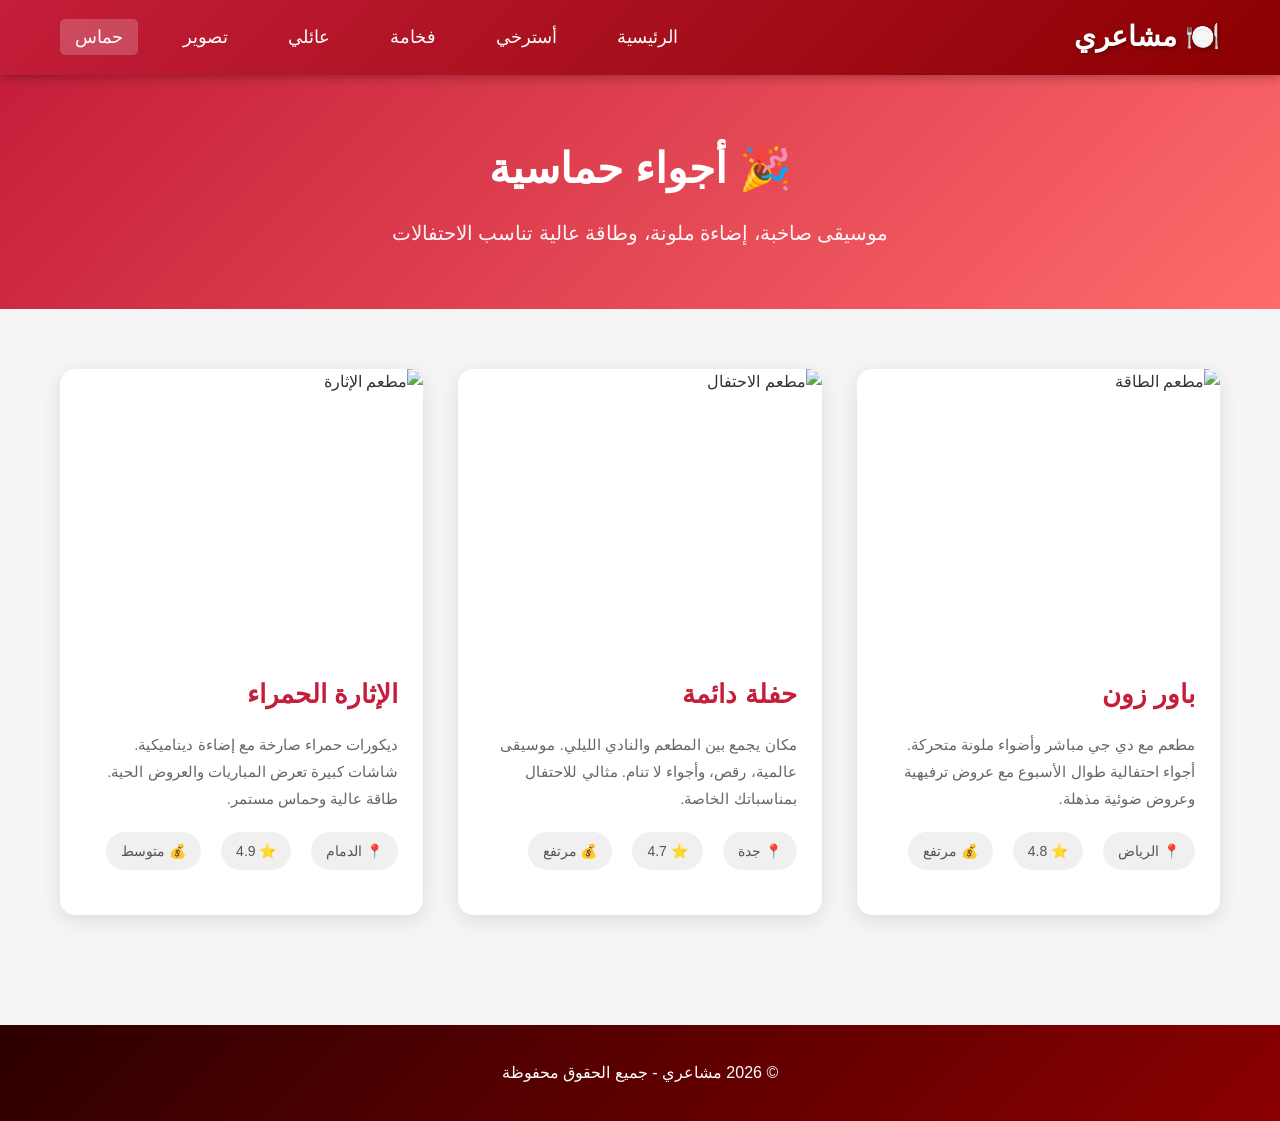
==== energy.html @ fe8a0ba1 "Create energy.html for energy-themed content Added a new HTML file for the energy-themed section, in" ====
<!DOCTYPE html>
<html lang="ar" dir="rtl">
<head>
    <meta charset="UTF-8">
    <meta name="viewport" content="width=device-width, initial-scale=1.0">
    <title>أجواء حماسية - مشاعري</title>
    <link rel="stylesheet" href="style.css">
</head>
<body>
    <nav class="navbar">
        <div class="container">
            <div class="logo">
                <h1>🍽️ مشاعري</h1>
            </div>
            <ul class="nav-links">
                <li><a href="index.html">الرئيسية</a></li>
                <li><a href="relax.html">أسترخي</a></li>
                <li><a href="luxury.html">فخامة</a></li>
                <li><a href="family.html">عائلي</a></li>
                <li><a href="photo.html">تصوير</a></li>
                <li><a href="energy.html" class="active">حماس</a></li>
            </ul>
        </div>
    </nav>

    <header class="page-header energy-header">
        <div class="container">
            <h2>🎉 أجواء حماسية</h2>
            <p>موسيقى صاخبة، إضاءة ملونة، وطاقة عالية تناسب الاحتفالات</p>
        </div>
    </header>

    <section class="restaurants-section">
        <div class="container">
            <div class="restaurants-grid">
                <div class="restaurant-card energy-card">
                    <div class="restaurant-image">
                        <img src="https://images.unsplash.com/photo-1555396273-367ea4eb4db5?w=600" alt="مطعم الطاقة">
                    </div>
                    <div class="restaurant-info">
                        <h3>باور زون</h3>
                        <p class="restaurant-desc">
                            مطعم مع دي جي مباشر وأضواء ملونة متحركة. أجواء احتفالية 
                            طوال الأسبوع مع عروض ترفيهية وعروض ضوئية مذهلة.
                        </p>
                        <div class="restaurant-details">
                            <span class="detail">📍 الرياض</span>
                            <span class="detail">⭐ 4.8</span>
                            <span class="detail">💰 مرتفع</span>
                        </div>
                    </div>
                </div>

                <div class="restaurant-card energy-card">
                    <div class="restaurant-image">
                        <img src="https://images.unsplash.com/photo-1514362545857-3bc16c4c7d1b?w=600" alt="مطعم الاحتفال">
                    </div>
                    <div class="restaurant-info">
                        <h3>حفلة دائمة</h3>
                        <p class="restaurant-desc">
                            مكان يجمع بين المطعم والنادي الليلي. موسيقى عالمية، 
                            رقص، وأجواء لا تنام. مثالي للاحتفال بمناسباتك الخاصة.
                        </p>
                        <div class="restaurant-details">
                            <span class="detail">📍 جدة</span>
                            <span class="detail">⭐ 4.7</span>
                            <span class="detail">💰 مرتفع</span>
                        </div>
                    </div>
                </div>

                <div class="restaurant-card energy-card">
                    <div class="restaurant-image">
                        <img src="https://images.unsplash.com/photo-1552566626-52f8b828add9?w=600" alt="مطعم الإثارة">
                    </div>
                    <div class="restaurant-info">
                        <h3>الإثارة الحمراء</h3>
                        <p class="restaurant-desc">
                            ديكورات حمراء صارخة مع إضاءة ديناميكية. شاشات كبيرة 
                            تعرض المباريات والعروض الحية. طاقة عالية وحماس مستمر.
                        </p>
                        <div class="restaurant-details">
                            <span class="detail">📍 الدمام</span>
                            <span class="detail">⭐ 4.9</span>
                            <span class="detail">💰 متوسط</span>
                        </div>
                    </div>
                </div>
            </div>
        </div>
    </section>

    <footer class="footer">
        <div class="container">
            <p>&copy; 2026 مشاعري - جميع الحقوق محفوظة</p>
        </div>
    </footer>
</body>
</html>
---- style.css ----
/* التنسيقات العامة */
* {
    margin: 0;
    padding: 0;
    box-sizing: border-box;
}

body {
    font-family: 'Segoe UI', Tahoma, Geneva, Verdana, sans-serif;
    background-color: #f5f5f5;
    color: #333;
    line-height: 1.6;
}

.container {
    max-width: 1200px;
    margin: 0 auto;
    padding: 0 20px;
}

/* شريط التنقل */
.navbar {
    background: linear-gradient(135deg, #c41e3a 0%, #8b0000 100%);
    color: white;
    padding: 15px 0;
    box-shadow: 0 2px 10px rgba(0,0,0,0.3);
    position: sticky;
    top: 0;
    z-index: 1000;
    overflow: hidden;
}

.navbar .container {
    display: flex;
    justify-content: space-between;
    align-items: center;
}

.logo h1 {
    font-size: 28px;
    color: #fff;
    text-shadow: 2px 2px 4px rgba(0,0,0,0.3);
}

.nav-links {
    list-style: none;
    display: flex;
    gap: 30px;
}
.nav-links li a {
    color: white;
    text-decoration: none;
    font-size: 18px;
    padding: 8px 15px;
    border-radius: 5px;
    transition: all 0.3s ease;
}

.nav-links li a:hover,
.nav-links li a.active {
    background-color: rgba(255,255,255,0.2);
    transform: translateY(-2px);
}

/* القسم الرئيسي */
.hero {
    background: linear-gradient(135deg, #c41e3a 0%, #ff6b6b 100%);
    color: white;
    padding: 80px 0;
    text-align: center;
    overflow: hidden;
}

.hero h2 {
    font-size: 48px;
    margin-bottom: 20px;
    text-shadow: 3px 3px 6px rgba(0,0,0,0.3);
}

.hero p {
    font-size: 24px;
    opacity: 0.95;
}

/* العناوين */
.section-title {
    text-align: center;
    font-size: 36px;
    color: #c41e3a;
    margin-bottom: 50px;
    position: relative;
    padding-bottom: 15px;
}

.section-title::after {
    content: '';
    position: absolute;
    bottom: 0;
    left: 50%;    transform: translateX(-50%);
    width: 100px;
    height: 4px;
    background: linear-gradient(90deg, #c41e3a, #ff6b6b);
    border-radius: 2px;
}

/* قسم الأجواء */
.moods-section {
    padding: 60px 0;
    background-color: #fff;
}

.moods-grid {
    display: grid;
    grid-template-columns: repeat(auto-fit, minmax(280px, 1fr));
    gap: 30px;
}

.mood-card {
    background: white;
    border-radius: 15px;
    overflow: hidden;
    box-shadow: 0 5px 20px rgba(0,0,0,0.1);
    transition: all 0.3s ease;
    border: 2px solid transparent;
}

.mood-card:hover {
    transform: translateY(-10px);
    box-shadow: 0 15px 40px rgba(196, 30, 58, 0.2);
    border-color: #c41e3a;
}

.mood-image {
    height: 250px;
    overflow: hidden;
}

.mood-image img {
    width: 100%;
    height: 100%;
    object-fit: cover;
    transition: transform 0.3s ease;
}

.mood-card:hover .mood-image img {
    transform: scale(1.1);
}
.mood-content {
    padding: 25px;
    text-align: center;
}

.mood-content h4 {
    font-size: 24px;
    color: #c41e3a;
    margin-bottom: 15px;
}

.mood-content p {
    color: #666;
    margin-bottom: 20px;
    font-size: 16px;
}

/* الأزرار */
.btn {
    display: inline-block;
    padding: 12px 30px;
    background: linear-gradient(135deg, #c41e3a 0%, #ff6b6b 100%);
    color: white;
    text-decoration: none;
    border-radius: 25px;
    transition: all 0.3s ease;
    border: none;
    cursor: pointer;
    font-size: 16px;
}

.btn:hover {
    transform: translateY(-3px);
    box-shadow: 0 10px 25px rgba(196, 30, 58, 0.4);
}

/* قسم عن الموقع */
.about-section {
    padding: 60px 0;
    background: linear-gradient(135deg, #f8f8f8 0%, #ffffff 100%);
}

.about-content {
    text-align: center;
    max-width: 800px;
    margin: 0 auto;
    font-size: 20px;
    color: #555;
    line-height: 1.8;
    padding: 30px;    background: white;
    border-radius: 15px;
    box-shadow: 0 5px 20px rgba(0,0,0,0.05);
}

/* رأس الصفحة الداخلية */
.page-header {
    background: linear-gradient(135deg, #c41e3a 0%, #ff6b6b 100%);
    color: white;
    padding: 60px 0;
    text-align: center;
    overflow: hidden;
}

.page-header h2 {
    font-size: 42px;
    margin-bottom: 15px;
}

.page-header p {
    font-size: 20px;
    opacity: 0.95;
}

.luxury-header {
    background: linear-gradient(135deg, #8b0000 0%, #c41e3a 100%);
}

.family-header {
    background: linear-gradient(135deg, #dc143c 0%, #ff6b6b 100%);
}

/* قسم المطاعم */
.restaurants-section {
    padding: 60px 0;
    background-color: #f5f5f5;
}

.restaurants-grid {
    display: grid;
    grid-template-columns: repeat(auto-fit, minmax(350px, 1fr));
    gap: 35px;
}

.restaurant-card {
    background: white;
    border-radius: 15px;
    overflow: hidden;
    box-shadow: 0 5px 20px rgba(0,0,0,0.1);
    transition: all 0.3s ease;}

.restaurant-card:hover {
    transform: translateY(-10px);
    box-shadow: 0 15px 40px rgba(0,0,0,0.15);
}

.restaurant-image {
    height: 280px;
    overflow: hidden;
}

.restaurant-image img {
    width: 100%;
    height: 100%;
    object-fit: cover;
    transition: transform 0.3s ease;
}

.restaurant-card:hover .restaurant-image img {
    transform: scale(1.1);
}

.restaurant-info {
    padding: 25px;
}

.restaurant-info h3 {
    font-size: 26px;
    color: #c41e3a;
    margin-bottom: 15px;
}

.restaurant-desc {
    color: #666;
    margin-bottom: 20px;
    line-height: 1.8;
    font-size: 15px;
}

.restaurant-details {
    display: flex;
    gap: 20px;
    margin-bottom: 20px;
    flex-wrap: wrap;
}

.detail {
    background: #f0f0f0;
    padding: 8px 15px;    border-radius: 20px;
    font-size: 14px;
    color: #555;
}

.btn-reserve {
    width: 100%;
    padding: 15px;
    background: linear-gradient(135deg, #c41e3a 0%, #ff6b6b 100%);
    color: white;
    border: none;
    border-radius: 8px;
    font-size: 18px;
    cursor: pointer;
    transition: all 0.3s ease;
}

.btn-reserve:hover {
    transform: translateY(-2px);
    box-shadow: 0 8px 20px rgba(196, 30, 58, 0.4);
}

/* الفوتر */
.footer {
    background: linear-gradient(135deg, #2c0000 0%, #8b0000 100%);
    color: white;
    text-align: center;
    padding: 30px 0;
    margin-top: 50px;
}

.footer p {
    margin: 5px 0;
    font-size: 16px;
}

/* تنسيقات النصوص */
h1, h2, h3, h4 {
    font-weight: 700;
}

p {
    font-weight: 400;
}

/* تنسيق خاص للبطاقات الفاخرة */
.luxury-card {
    border: 2px solid #gold;
}
.luxury-card .restaurant-info h3 {
    color: #8b0000;
}

/* تنسيق خاص للبطاقات العائلية */
.family-card .restaurant-info h3 {
    color: #dc143c;
}

/* تأثيرات إضافية */
@keyframes fadeIn {
    from {
        opacity: 0;
        transform: translateY(20px);
    }
    to {
        opacity: 1;
        transform: translateY(0);
    }
}

.mood-card,
.restaurant-card {
    animation: fadeIn 0.6s ease-out;
}

/* Media Queries للتجاوب */
@media (max-width: 768px) {
    .navbar .container {
        flex-direction: column;
        gap: 15px;
    }
    
    .nav-links {
        gap: 15px;
        flex-wrap: wrap;
        justify-content: center;
    }
    
    .hero h2 {
        font-size: 32px;
    }
    
    .hero p {
        font-size: 18px;
    }
    
    .restaurants-grid {
        grid-template-columns: 1fr;
    }}
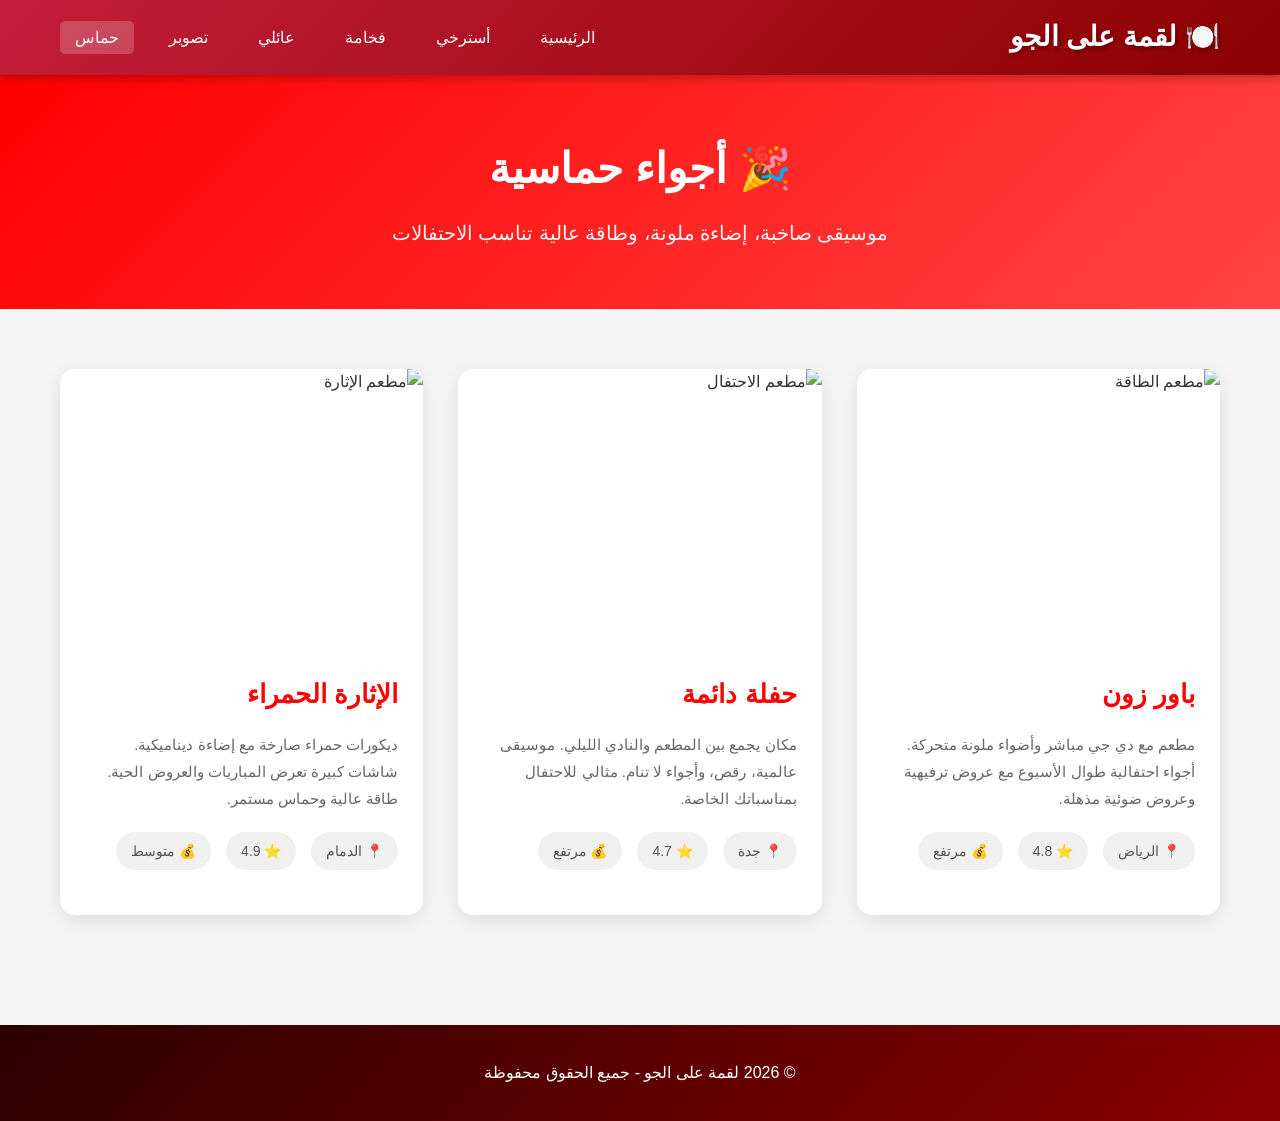
==== commit 5e3de662: "Update title and headings in energy.html" ====
--- a/energy.html
+++ b/energy.html
@@ -3,14 +3,14 @@
 <head>
     <meta charset="UTF-8">
     <meta name="viewport" content="width=device-width, initial-scale=1.0">
-    <title>أجواء حماسية - مشاعري</title>
+    <title>أجواء حماسية - لقمة على الجو</title>
     <link rel="stylesheet" href="style.css">
 </head>
 <body>
     <nav class="navbar">
         <div class="container">
             <div class="logo">
-                <h1>🍽️ مشاعري</h1>
+                <h1>🍽️ لقمة على الجو</h1>
             </div>
             <ul class="nav-links">
                 <li><a href="index.html">الرئيسية</a></li>
@@ -92,7 +92,7 @@
 
     <footer class="footer">
         <div class="container">
-            <p>&copy; 2026 مشاعري - جميع الحقوق محفوظة</p>
+            <p>&copy; 2026 لقمة على الجو - جميع الحقوق محفوظة</p>
         </div>
     </footer>
 </body>
--- a/style.css
+++ b/style.css
@@ -45,12 +45,13 @@
 .nav-links {
     list-style: none;
     display: flex;
-    gap: 30px;
+    gap: 20px;
+    flex-wrap: wrap;
 }
 .nav-links li a {
     color: white;
     text-decoration: none;
-    font-size: 18px;
+    font-size: 16px;
     padding: 8px 15px;
     border-radius: 5px;
     transition: all 0.3s ease;
@@ -95,8 +96,8 @@
 .section-title::after {
     content: '';
     position: absolute;
-    bottom: 0;
-    left: 50%;    transform: translateX(-50%);
+    bottom: 0;    left: 50%;
+    transform: translateX(-50%);
     width: 100px;
     height: 4px;
     background: linear-gradient(90deg, #c41e3a, #ff6b6b);
@@ -111,7 +112,7 @@
 
 .moods-grid {
     display: grid;
-    grid-template-columns: repeat(auto-fit, minmax(280px, 1fr));
+    grid-template-columns: repeat(auto-fit, minmax(250px, 1fr));
     gap: 30px;
 }
 
@@ -131,7 +132,7 @@
 }
 
 .mood-image {
-    height: 250px;
+    height: 200px;
     overflow: hidden;
 }
 
@@ -146,26 +147,26 @@
     transform: scale(1.1);
 }
 .mood-content {
-    padding: 25px;
+    padding: 20px;
     text-align: center;
 }
 
 .mood-content h4 {
-    font-size: 24px;
+    font-size: 22px;
     color: #c41e3a;
-    margin-bottom: 15px;
+    margin-bottom: 12px;
 }
 
 .mood-content p {
     color: #666;
-    margin-bottom: 20px;
-    font-size: 16px;
+    margin-bottom: 15px;
+    font-size: 15px;
 }
 
 /* الأزرار */
 .btn {
     display: inline-block;
-    padding: 12px 30px;
+    padding: 10px 25px;
     background: linear-gradient(135deg, #c41e3a 0%, #ff6b6b 100%);
     color: white;
     text-decoration: none;
@@ -173,7 +174,7 @@
     transition: all 0.3s ease;
     border: none;
     cursor: pointer;
-    font-size: 16px;
+    font-size: 15px;
 }
 
 .btn:hover {
@@ -191,10 +192,10 @@
     text-align: center;
     max-width: 800px;
     margin: 0 auto;
-    font-size: 20px;
+    font-size: 18px;
     color: #555;
-    line-height: 1.8;
-    padding: 30px;    background: white;
+    line-height: 1.8;    padding: 30px;
+    background: white;
     border-radius: 15px;
     box-shadow: 0 5px 20px rgba(0,0,0,0.05);
 }
@@ -224,6 +225,14 @@
 
 .family-header {
     background: linear-gradient(135deg, #dc143c 0%, #ff6b6b 100%);
+}
+
+.photo-header {
+    background: linear-gradient(135deg, #c41e3a 0%, #ff8c8c 100%);
+}
+
+.energy-header {
+    background: linear-gradient(135deg, #ff0000 0%, #ff4444 100%);
 }
 
 /* قسم المطاعم */
@@ -234,8 +243,7 @@
 
 .restaurants-grid {
     display: grid;
-    grid-template-columns: repeat(auto-fit, minmax(350px, 1fr));
-    gap: 35px;
+    grid-template-columns: repeat(auto-fit, minmax(350px, 1fr));    gap: 35px;
 }
 
 .restaurant-card {
@@ -243,7 +251,8 @@
     border-radius: 15px;
     overflow: hidden;
     box-shadow: 0 5px 20px rgba(0,0,0,0.1);
-    transition: all 0.3s ease;}
+    transition: all 0.3s ease;
+}
 
 .restaurant-card:hover {
     transform: translateY(-10px);
@@ -283,35 +292,18 @@
     font-size: 15px;
 }
 
-.restaurant-details {
-    display: flex;
-    gap: 20px;
+.restaurant-details {    display: flex;
+    gap: 15px;
     margin-bottom: 20px;
     flex-wrap: wrap;
 }
 
 .detail {
     background: #f0f0f0;
-    padding: 8px 15px;    border-radius: 20px;
+    padding: 8px 15px;
+    border-radius: 20px;
     font-size: 14px;
     color: #555;
-}
-
-.btn-reserve {
-    width: 100%;
-    padding: 15px;
-    background: linear-gradient(135deg, #c41e3a 0%, #ff6b6b 100%);
-    color: white;
-    border: none;
-    border-radius: 8px;
-    font-size: 18px;
-    cursor: pointer;
-    transition: all 0.3s ease;
-}
-
-.btn-reserve:hover {
-    transform: translateY(-2px);
-    box-shadow: 0 8px 20px rgba(196, 30, 58, 0.4);
 }
 
 /* الفوتر */
@@ -338,9 +330,6 @@
 }
 
 /* تنسيق خاص للبطاقات الفاخرة */
-.luxury-card {
-    border: 2px solid #gold;
-}
 .luxury-card .restaurant-info h3 {
     color: #8b0000;
 }
@@ -348,6 +337,15 @@
 /* تنسيق خاص للبطاقات العائلية */
 .family-card .restaurant-info h3 {
     color: #dc143c;
+}
+
+/* تنسيق خاص للبطاقات التصوير */
+.photo-card .restaurant-info h3 {
+    color: #c41e3a;}
+
+/* تنسيق خاص للبطاقات الحماسية */
+.energy-card .restaurant-info h3 {
+    color: #ff0000;
 }
 
 /* تأثيرات إضافية */
@@ -375,8 +373,7 @@
     }
     
     .nav-links {
-        gap: 15px;
-        flex-wrap: wrap;
+        gap: 10px;
         justify-content: center;
     }
     
@@ -390,4 +387,8 @@
     
     .restaurants-grid {
         grid-template-columns: 1fr;
-    }}
+    }
+    
+    .moods-grid {
+        grid-template-columns: 1fr;    }
+}
